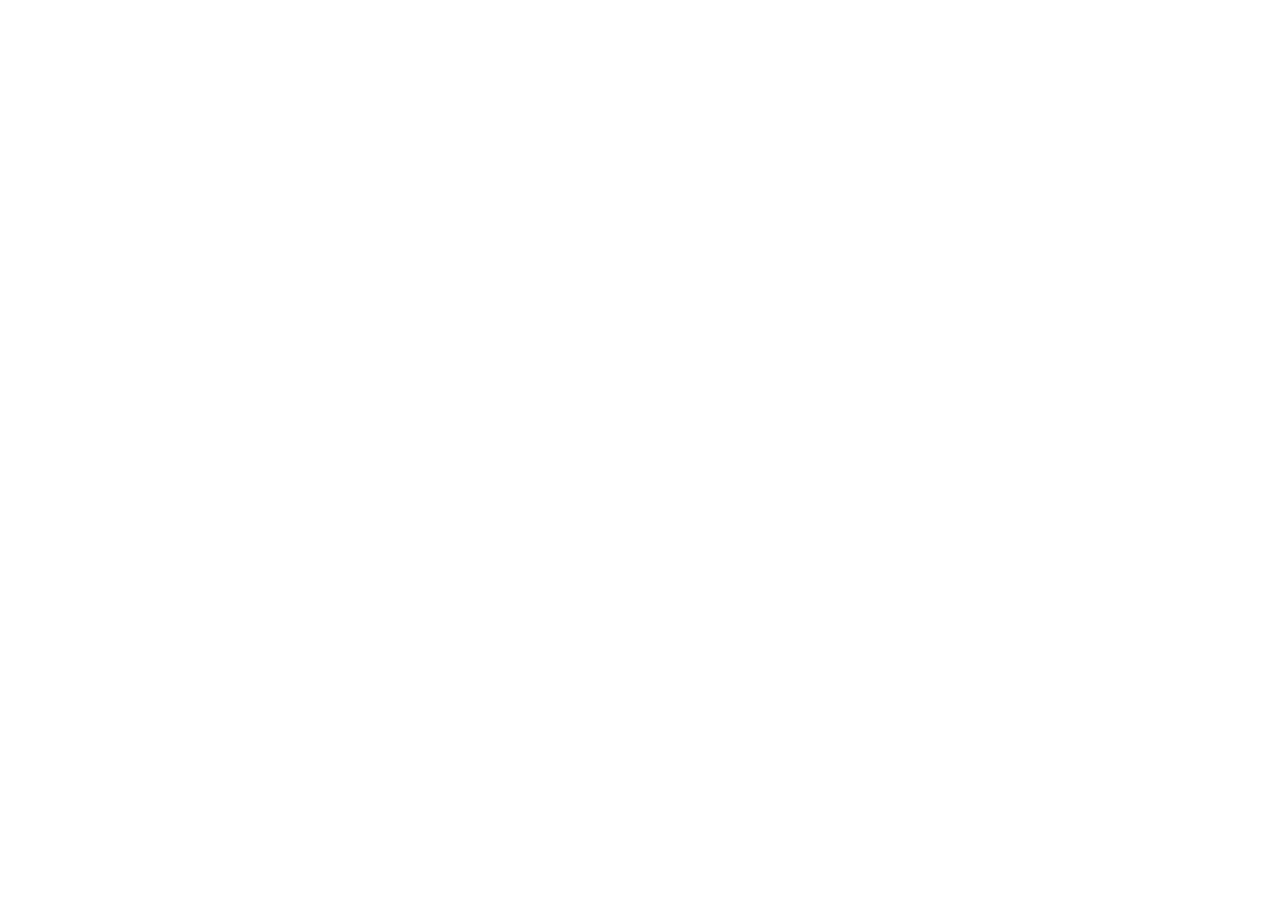
==== game.html @ adccd2a0 "Added homepage with links to game and tutorial" ====
<!DOCTYPE html>
<html lang="en">

<head>
    <meta charset="UTF-8">
    <meta name="viewport" content="width=device-width, initial-scale=1.0">
    <link rel="stylesheet" href="css/reset.css">
    <link rel="stylesheet" href="css/main.css">
    <title>Document</title>
</head>

<body>
    <header>
        <navigation>

        </navigation>
    </header>
    <main>
        <section>

        </section>
    </main>
    <footer>

    </footer>

    <script href="/main.js"></script>
</body>

</html>
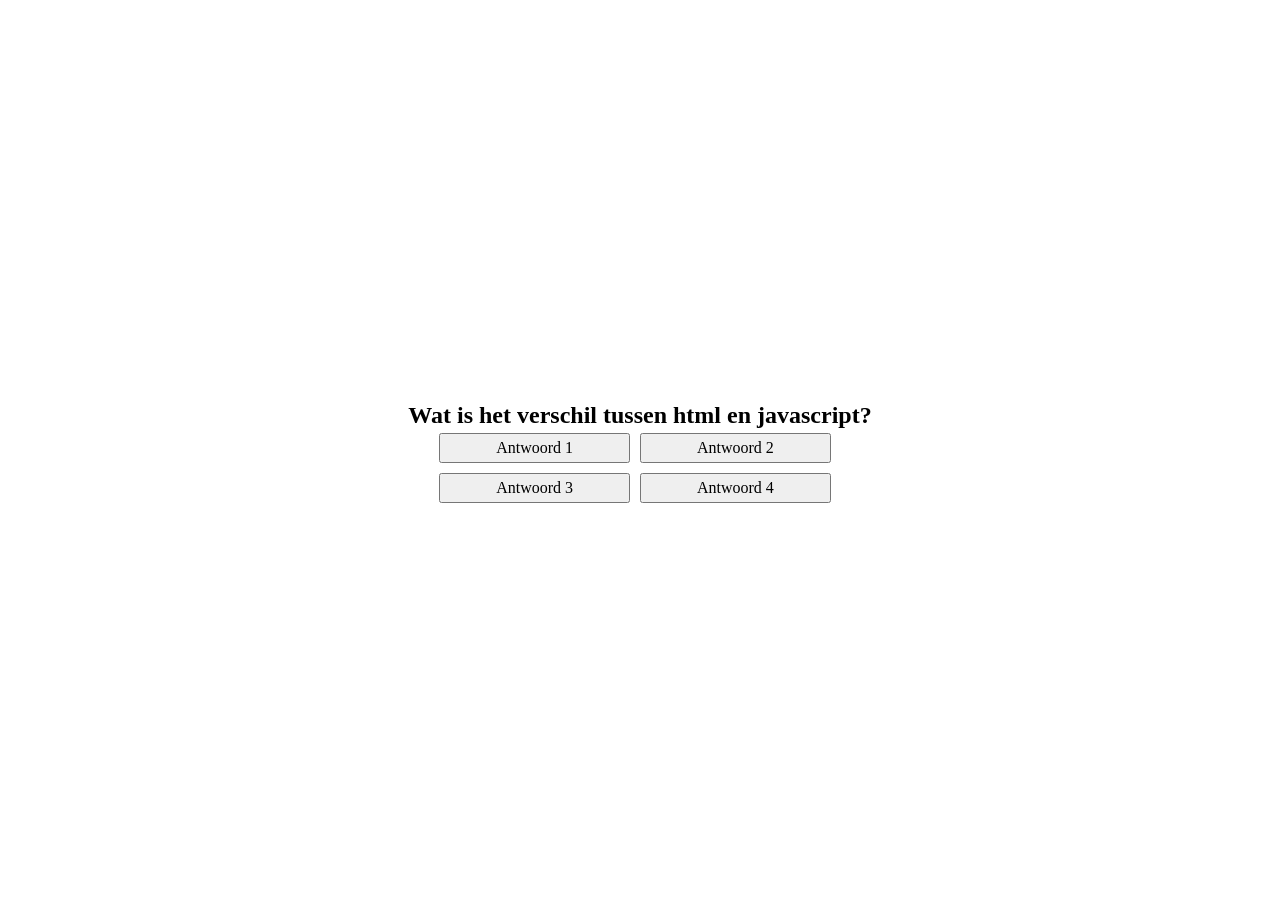
==== commit 62b3a704: "Added basic layout for quiz" ====
--- a/game.html
+++ b/game.html
@@ -10,21 +10,24 @@
 </head>
 
 <body>
-    <header>
-        <navigation>
-
-        </navigation>
-    </header>
     <main>
-        <section>
-
-        </section>
+        <div id="container" class="container">
+            <div id="question" class="question">
+                <h2>Wat is het verschil tussen html en javascript?</h2>
+            </div>
+            <div id="buttons" class="buttons">
+                <button class="button" id="1">Antwoord 1</button>
+                <button class="button" id="2">Antwoord 2</button>
+                <button class="button" id="3">Antwoord 3</button>
+                <button class="button" id="4">Antwoord 4</button>
+            </div>
+        </div>
     </main>
     <footer>
 
     </footer>
 
-    <script href="/main.js"></script>
+    <script type="module" src="/main.js"></script>
 </body>
 
 </html>
--- a/css/main.css
+++ b/css/main.css
@@ -0,0 +1,17 @@
+.container {
+    display: flex;
+    flex-direction: column;
+    justify-content: center;
+    align-items: center;
+    min-height: 100vh;
+}
+
+.buttons {
+    display: flex;
+    flex-wrap: wrap;
+    gap: 10px;
+}
+
+.button {
+    flex: 0 0 calc(50% - 10px);
+}
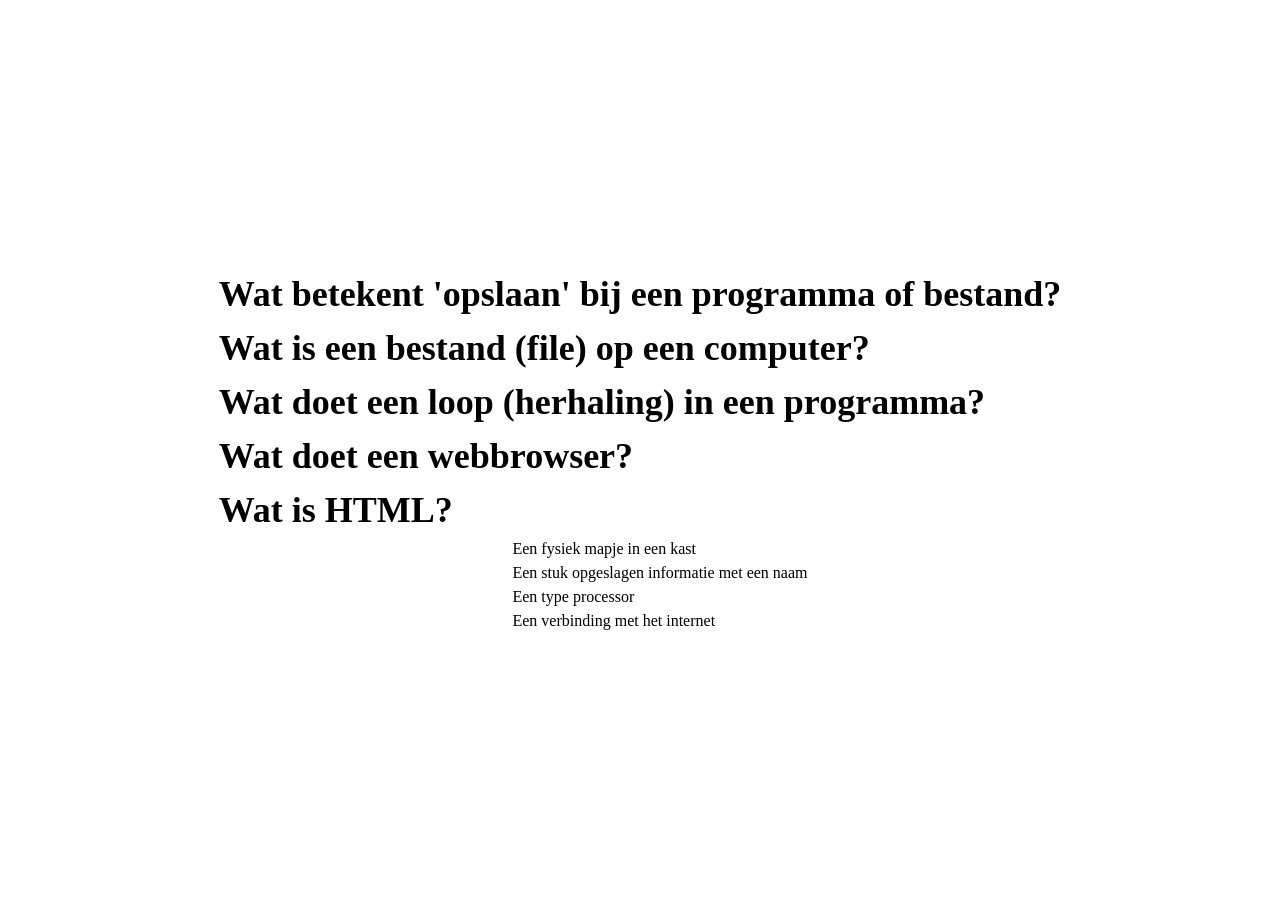
==== commit 6230a716: "Questions with answers loaded in dynamically" ====
--- a/game.html
+++ b/game.html
@@ -11,15 +11,13 @@
 
 <body>
     <main>
-        <div id="container" class="container">
-            <div id="question" class="question">
-                <h2>Wat is het verschil tussen html en javascript?</h2>
+        <div class="container" id="container">
+            <div class="questions" id="questions">
+                <h2 class="question" id="question">Wat is het verschil tussen html en javascript?</h2>
             </div>
-            <div id="buttons" class="buttons">
-                <button class="button" id="1">Antwoord 1</button>
-                <button class="button" id="2">Antwoord 2</button>
-                <button class="button" id="3">Antwoord 3</button>
-                <button class="button" id="4">Antwoord 4</button>
+            <div class="answers" id="answers">
+                <ul class="answers-buttons" id="answers-buttons">
+                </ul>
             </div>
         </div>
     </main>
--- a/css/main.css
+++ b/css/main.css
@@ -6,12 +6,13 @@
     min-height: 100vh;
 }
 
-.buttons {
+.answers {
     display: flex;
     flex-wrap: wrap;
     gap: 10px;
 }
 
-.button {
+.answers-button {
     flex: 0 0 calc(50% - 10px);
+    list-style: none;
 }
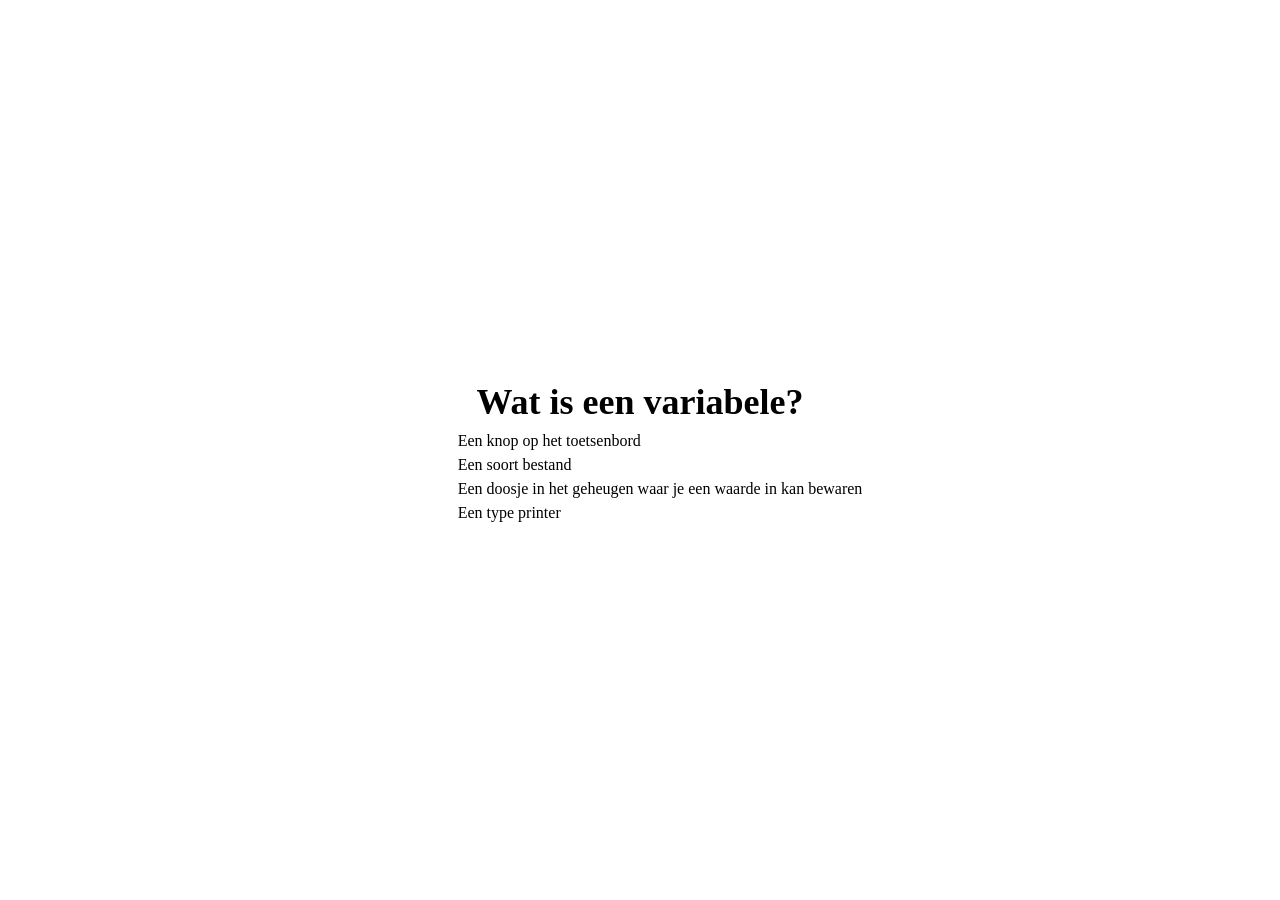
==== commit 3d7086ec: "Fixed several things for the rendering of answers and respective questions" ====
--- a/game.html
+++ b/game.html
@@ -13,7 +13,7 @@
     <main>
         <div class="container" id="container">
             <div class="questions" id="questions">
-                <h2 class="question" id="question">Wat is het verschil tussen html en javascript?</h2>
+                <h2 class="question" id="question"></h2>
             </div>
             <div class="answers" id="answers">
                 <ul class="answers-buttons" id="answers-buttons">
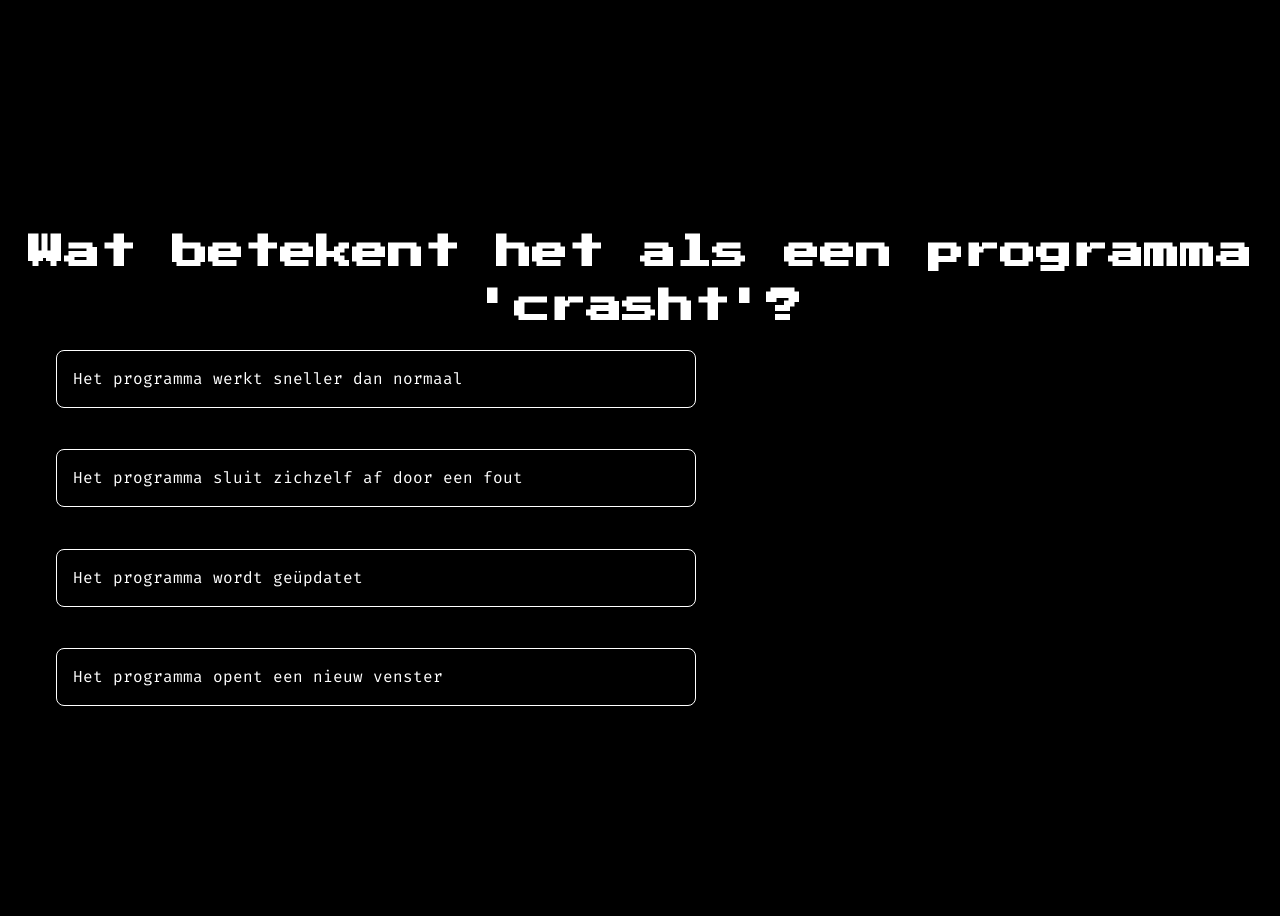
==== commit bbe7f5c0: "styling game" ====
--- a/game.html
+++ b/game.html
@@ -4,9 +4,13 @@
 <head>
     <meta charset="UTF-8">
     <meta name="viewport" content="width=device-width, initial-scale=1.0">
+    <link rel="preconnect" href="https://fonts.googleapis.com">
+    <link rel="preconnect" href="https://fonts.gstatic.com" crossorigin>
+    <link href="https://fonts.googleapis.com/css2?family=Fira+Code:wght@300..700&family=Press+Start+2P&display=swap"
+        rel="stylesheet">
     <link rel="stylesheet" href="css/reset.css">
     <link rel="stylesheet" href="css/main.css">
-    <title>Document</title>
+    <title>quiz</title>
 </head>
 
 <body>
--- a/css/main.css
+++ b/css/main.css
@@ -1,18 +1,78 @@
-.container {
+:root {
+    --dark: black;
+    --light: white;
+
+    --green: rgb(117, 219, 117);
+    --red: red;
+    --blue: rgb(50, 50, 255);
+    --yellow: yellow;
+    --orange: orange;
+    --pink: rgb(235, 152, 166);
+
+    --large: 3rem;
+    --medium: 2rem;
+    --small: 1rem;
+
+    --heading-font: "Press Start 2P", system-ui;
+    --text-font: "Fira Code", monospace;
+    --font-weight: 400;
+    --font-style: normal;
+
+    --border-large: 5px;
+    --border-medium: 2.5px;
+    --border-small: 1px;
+}
+
+body {
     display: flex;
-    flex-direction: column;
+    background-color: var(--dark);
+    color: var(--light);
     justify-content: center;
     align-items: center;
-    min-height: 100vh;
+    margin: var(--small);
+}
+
+.questions {
+    font-family: var(--heading-font);
+    text-align: center;
 }
 
 .answers {
-    display: flex;
-    flex-wrap: wrap;
-    gap: 10px;
+    font-family: var(--text-font);
+    align-items: flex-start;
 }
 
-.answers-button {
-    flex: 0 0 calc(50% - 10px);
+.answers-buttons {
     list-style: none;
+    display: flex;
+    flex-direction: column;
+    gap: 2vw;
+}
+
+.answers-buttons li {
+    display: flex;
+    border: var(--border-small) solid var(--light);
+    padding: var(--small);
+    border-radius: 8px;
+    cursor: pointer;
+    transition: 0.3s;
+    max-width: 50vw;
+    margin-top: var(--small);
+}
+
+.answers-buttons li:hover {
+    background-color: var(--pink);
+    color: var(--green);
+}
+
+.correct {
+    background-color: var(--green);
+    color: var(light);
+    border: var(--border-medium) solid var(--pink);
+}
+
+.wrong {
+    background-color: var(--red);
+    color: var(--light);
+    border: var(--border-medium) solid var(--pink);
 }
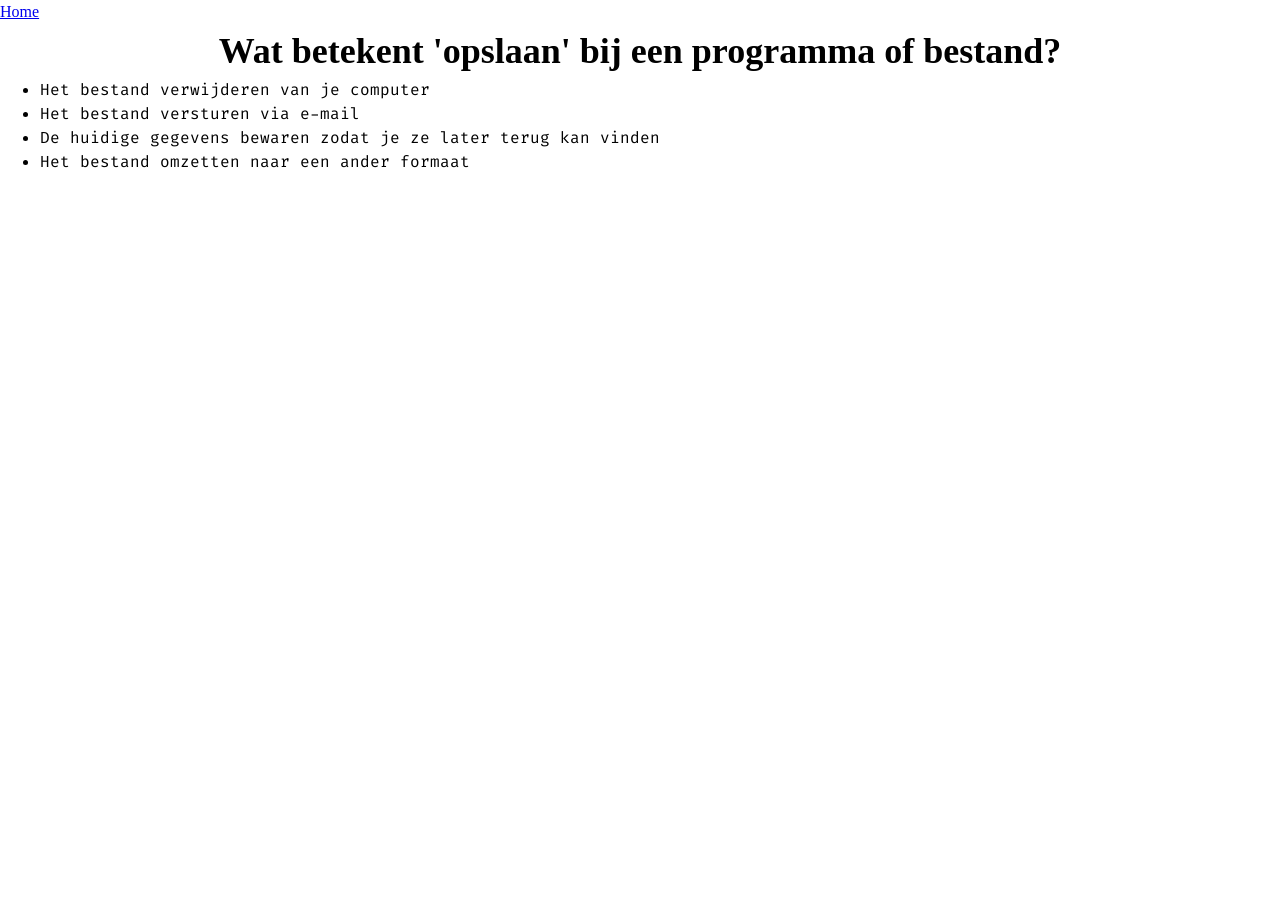
==== commit a7529022: "made navigation button for game" ====
--- a/game.html
+++ b/game.html
@@ -14,6 +14,11 @@
 </head>
 
 <body>
+    <header>
+        <navigation class="navigation">
+            <a href="index.html">Home</a>
+        </navigation>
+    </header>
     <main>
         <div class="container" id="container">
             <div class="questions" id="questions">
--- a/css/main.css
+++ b/css/main.css
@@ -1,28 +1,48 @@
 :root {
     --dark: black;
     --light: white;
+<<<<<<< HEAD
 
+=======
+ 
+>>>>>>> 18874d9712bd2a46658db1832229c3763bb7f30f
     --green: rgb(117, 219, 117);
     --red: red;
     --blue: rgb(50, 50, 255);
     --yellow: yellow;
     --orange: orange;
     --pink: rgb(235, 152, 166);
+<<<<<<< HEAD
 
     --large: 3rem;
     --medium: 2rem;
     --small: 1rem;
 
+=======
+ 
+    --large: 3rem;
+    --medium: 2rem;
+    --small: 1rem;
+ 
+>>>>>>> 18874d9712bd2a46658db1832229c3763bb7f30f
     --heading-font: "Press Start 2P", system-ui;
     --text-font: "Fira Code", monospace;
     --font-weight: 400;
     --font-style: normal;
+<<<<<<< HEAD
 
+=======
+ 
+>>>>>>> 18874d9712bd2a46658db1832229c3763bb7f30f
     --border-large: 5px;
     --border-medium: 2.5px;
     --border-small: 1px;
 }
+<<<<<<< HEAD
 
+=======
+ 
+>>>>>>> 18874d9712bd2a46658db1832229c3763bb7f30f
 body {
     display: flex;
     background-color: var(--dark);
@@ -30,25 +50,41 @@
     justify-content: center;
     align-items: center;
     margin: var(--small);
+<<<<<<< HEAD
 }
 
 .questions {
     font-family: var(--heading-font);
     text-align: center;
+=======
+>>>>>>> 18874d9712bd2a46658db1832229c3763bb7f30f
 }
-
+ 
+.questions {
+    font-family: var(--heading-font);
+    text-align: center;
+}
+ 
 .answers {
     font-family: var(--text-font);
     align-items: flex-start;
 }
+<<<<<<< HEAD
 
+=======
+ 
+>>>>>>> 18874d9712bd2a46658db1832229c3763bb7f30f
 .answers-buttons {
     list-style: none;
     display: flex;
     flex-direction: column;
     gap: 2vw;
 }
+<<<<<<< HEAD
 
+=======
+ 
+>>>>>>> 18874d9712bd2a46658db1832229c3763bb7f30f
 .answers-buttons li {
     display: flex;
     border: var(--border-small) solid var(--light);
@@ -59,20 +95,37 @@
     max-width: 50vw;
     margin-top: var(--small);
 }
+<<<<<<< HEAD
 
+=======
+ 
+>>>>>>> 18874d9712bd2a46658db1832229c3763bb7f30f
 .answers-buttons li:hover {
     background-color: var(--pink);
     color: var(--green);
 }
+<<<<<<< HEAD
 
+=======
+ 
+>>>>>>> 18874d9712bd2a46658db1832229c3763bb7f30f
 .correct {
     background-color: var(--green);
     color: var(light);
     border: var(--border-medium) solid var(--pink);
 }
+<<<<<<< HEAD
 
+=======
+ 
+>>>>>>> 18874d9712bd2a46658db1832229c3763bb7f30f
 .wrong {
     background-color: var(--red);
     color: var(--light);
     border: var(--border-medium) solid var(--pink);
-}+<<<<<<< HEAD
+}
+=======
+}
+ 
+>>>>>>> 18874d9712bd2a46658db1832229c3763bb7f30f
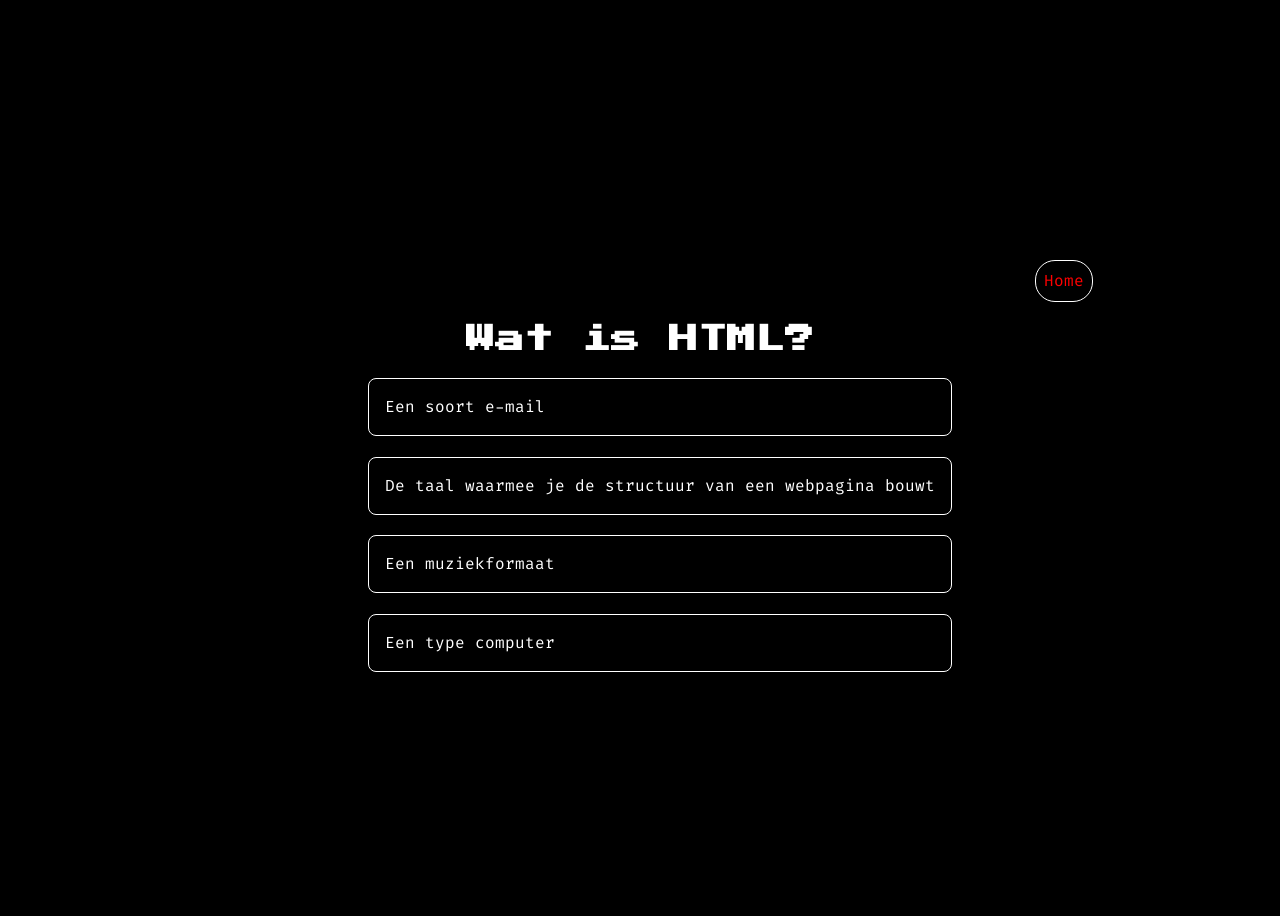
==== commit 6c37f7d6: "Fixed paths" ====
--- a/game.html
+++ b/game.html
@@ -34,7 +34,7 @@
 
     </footer>
 
-    <script type="module" src="/main.js"></script>
+    <script type="module" src="main.js"></script>
 </body>
 
 </html>
--- a/css/main.css
+++ b/css/main.css
@@ -1,90 +1,77 @@
 :root {
     --dark: black;
     --light: white;
-<<<<<<< HEAD
 
-=======
- 
->>>>>>> 18874d9712bd2a46658db1832229c3763bb7f30f
     --green: rgb(117, 219, 117);
     --red: red;
     --blue: rgb(50, 50, 255);
     --yellow: yellow;
     --orange: orange;
     --pink: rgb(235, 152, 166);
-<<<<<<< HEAD
 
     --large: 3rem;
     --medium: 2rem;
     --small: 1rem;
 
-=======
- 
-    --large: 3rem;
-    --medium: 2rem;
-    --small: 1rem;
- 
->>>>>>> 18874d9712bd2a46658db1832229c3763bb7f30f
     --heading-font: "Press Start 2P", system-ui;
     --text-font: "Fira Code", monospace;
     --font-weight: 400;
     --font-style: normal;
-<<<<<<< HEAD
 
-=======
- 
->>>>>>> 18874d9712bd2a46658db1832229c3763bb7f30f
     --border-large: 5px;
     --border-medium: 2.5px;
     --border-small: 1px;
 }
-<<<<<<< HEAD
 
-=======
- 
->>>>>>> 18874d9712bd2a46658db1832229c3763bb7f30f
 body {
     display: flex;
+    flex-direction: column;
     background-color: var(--dark);
     color: var(--light);
     justify-content: center;
     align-items: center;
     margin: var(--small);
-<<<<<<< HEAD
+}
+
+.navigation {
+    display: flex;
+    border: var(--border-small) solid var(--light);
+    padding: .5rem;
+    margin-left: 53rem;
+    margin-bottom: var(--small);
+    border-radius: 20px;
+    font-family: var(--text-font);
+    transition: 0.3s;
+}
+
+.navigation a {
+    color: var(--red);
+    text-decoration: none;
+}
+
+.navigation:hover {
+    background-color: var(--light);
+    color: var(--red);
 }
 
 .questions {
     font-family: var(--heading-font);
     text-align: center;
-=======
->>>>>>> 18874d9712bd2a46658db1832229c3763bb7f30f
+    font-size: small;
 }
- 
-.questions {
-    font-family: var(--heading-font);
-    text-align: center;
-}
- 
+
 .answers {
     font-family: var(--text-font);
     align-items: flex-start;
 }
-<<<<<<< HEAD
 
-=======
- 
->>>>>>> 18874d9712bd2a46658db1832229c3763bb7f30f
 .answers-buttons {
     list-style: none;
     display: flex;
     flex-direction: column;
-    gap: 2vw;
+    gap: .5vh;
 }
-<<<<<<< HEAD
 
-=======
- 
->>>>>>> 18874d9712bd2a46658db1832229c3763bb7f30f
 .answers-buttons li {
     display: flex;
     border: var(--border-small) solid var(--light);
@@ -95,37 +82,20 @@
     max-width: 50vw;
     margin-top: var(--small);
 }
-<<<<<<< HEAD
 
-=======
- 
->>>>>>> 18874d9712bd2a46658db1832229c3763bb7f30f
 .answers-buttons li:hover {
     background-color: var(--pink);
     color: var(--green);
 }
-<<<<<<< HEAD
 
-=======
- 
->>>>>>> 18874d9712bd2a46658db1832229c3763bb7f30f
 .correct {
     background-color: var(--green);
     color: var(light);
     border: var(--border-medium) solid var(--pink);
 }
-<<<<<<< HEAD
 
-=======
- 
->>>>>>> 18874d9712bd2a46658db1832229c3763bb7f30f
 .wrong {
     background-color: var(--red);
     color: var(--light);
     border: var(--border-medium) solid var(--pink);
-<<<<<<< HEAD
-}
-=======
-}
- 
->>>>>>> 18874d9712bd2a46658db1832229c3763bb7f30f
+}
